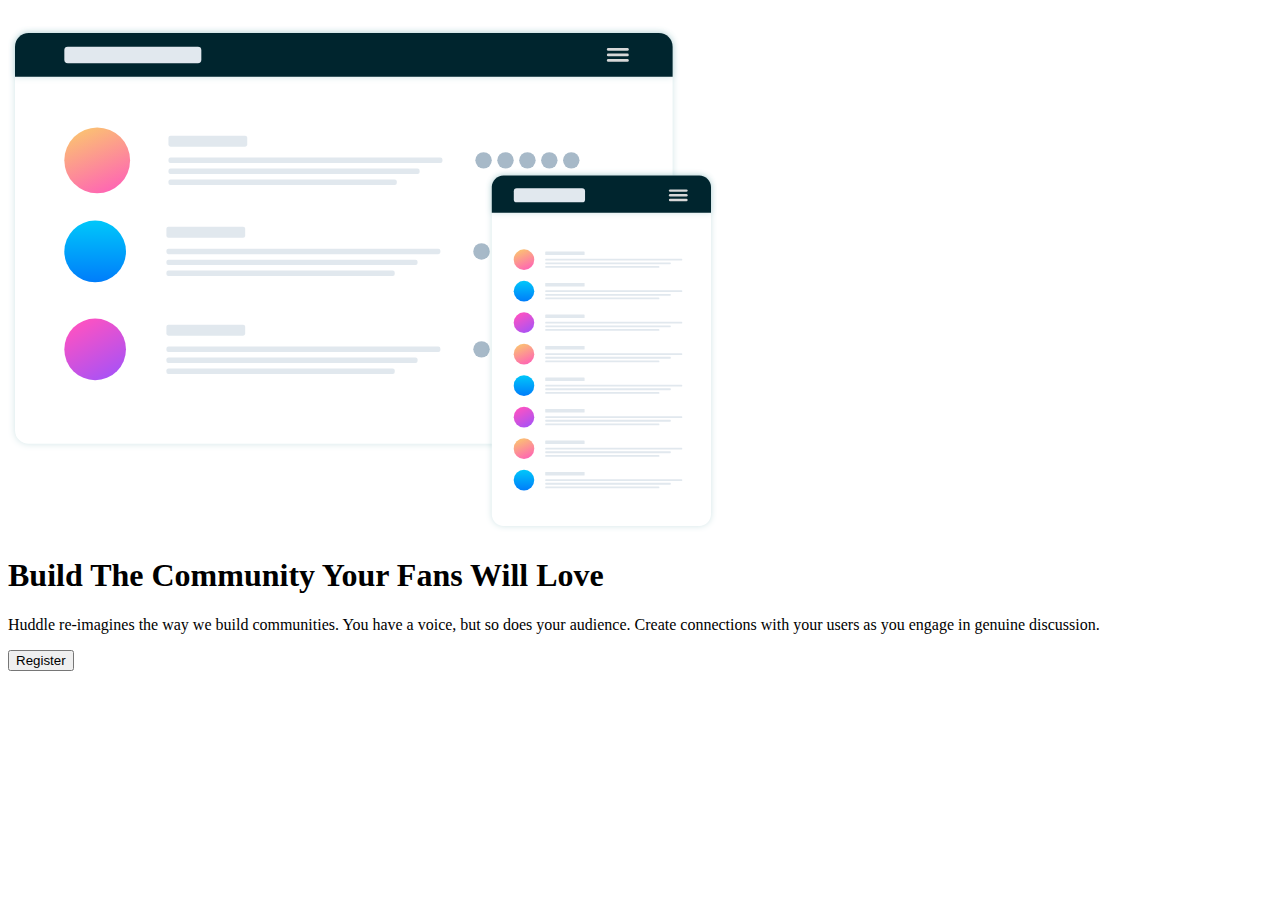
==== landing/index.html @ 1436f934 "Create index.html" ====
<!DOCTYPE html>
<html lang="en">
<head>
    <meta charset="UTF-8">
    <meta http-equiv="X-UA-Compatible" content="IE=edge">
    <meta name="viewport" content="width=device-width, initial-scale=1.0">
    <link rel="stylesheet" href="landing.css">
    <link href="https://fonts.googleapis.com/css2?family=Poppins:wght@400;600&display=swap" rel="stylesheet">
    <link href="https://fonts.googleapis.com/css2?family=Open+Sans&display=swap" rel="stylesheet">
    <link rel="icon" href="..//landing/favicon-32x32.png">
    <title>Landing Page</title>
</head>
<body>
    <nav class="landing-logo">
        <img src="..//landing/logo.svg" alt="">
    </nav>

    <section class="landing-flex">
        <div class="landing-img">
            <img src="..//landing/illustration-mockups.svg" alt="">
        </div>
    
        <div class="landing-text">
            <h1>Build The Community Your Fans Will Love</h1>
            
            <p>Huddle re-imagines the way we build communities. You have a voice, but so does your audience. Create connections with your users as you engage in genuine discussion.</p>
            
            <div class="landing-button">
                <button><a href="#"></a>Register</button>
            </div>
        </div>
    </section>

    <footer class="landing-footer">
        <div class="landing-sites">
            <img src="..//landing/logo-facebook.svg" alt="">
            <img src="..//landing/logo-twitter.svg" alt="">
            <img src="..//landing/logo-instagram.svg" alt="">
        </div>
    </footer>
</body>
</html>
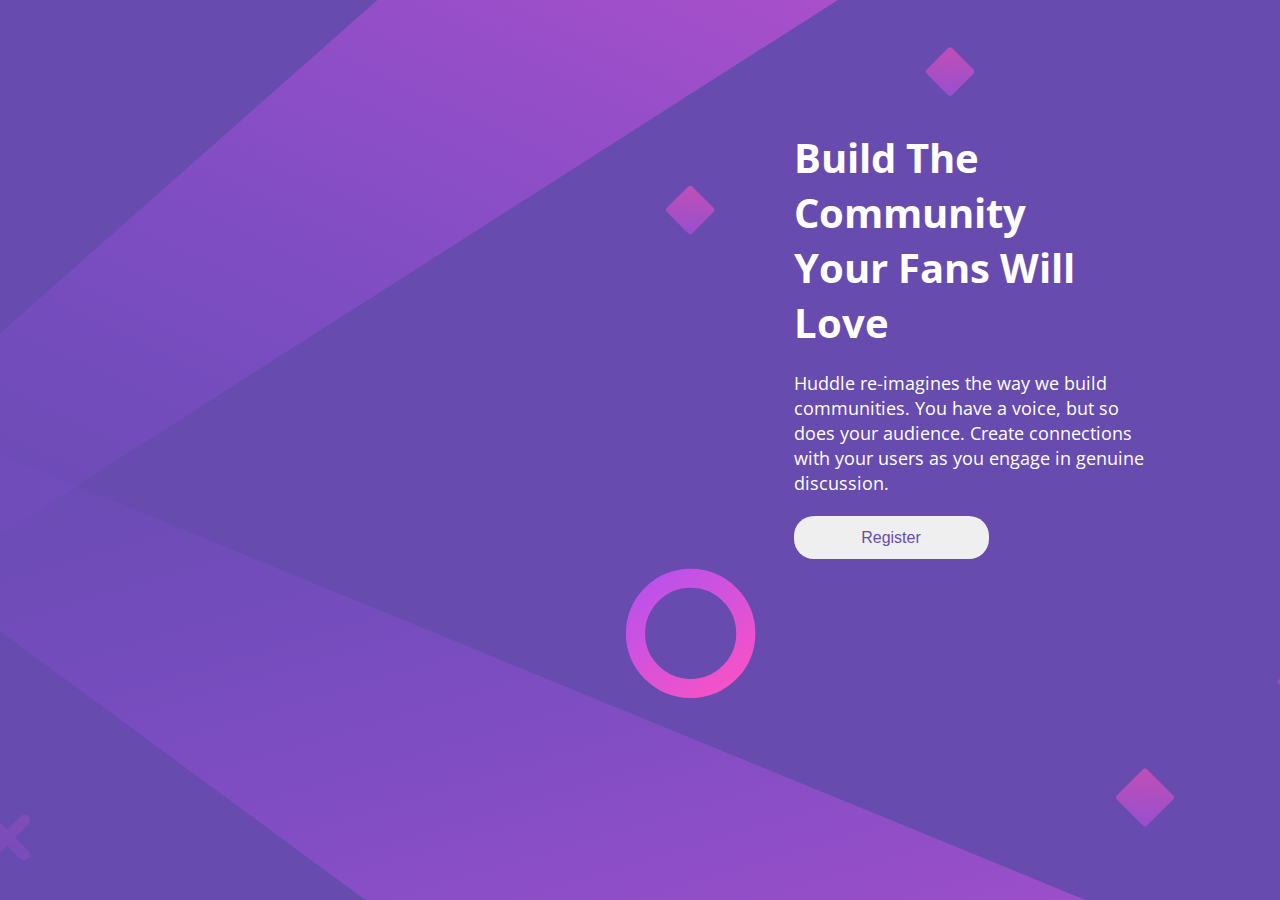
==== commit da648f00: "Update index.html" ====
--- a/landing/index.html
+++ b/landing/index.html
@@ -7,17 +7,17 @@
     <link rel="stylesheet" href="landing.css">
     <link href="https://fonts.googleapis.com/css2?family=Poppins:wght@400;600&display=swap" rel="stylesheet">
     <link href="https://fonts.googleapis.com/css2?family=Open+Sans&display=swap" rel="stylesheet">
-    <link rel="icon" href="..//landing/favicon-32x32.png">
+    <link rel="icon" href="C:\Users\mreid\OneDrive\Desktop\landingpage\landing\favicon-32x32.png">
     <title>Landing Page</title>
 </head>
 <body>
     <nav class="landing-logo">
-        <img src="..//landing/logo.svg" alt="">
+        <img src="C:\Users\mreid\OneDrive\Desktop\landingpage\landing\logo.svg" alt="">
     </nav>
 
     <section class="landing-flex">
         <div class="landing-img">
-            <img src="..//landing/illustration-mockups.svg" alt="">
+            <img src="C:\Users\mreid\OneDrive\Desktop\landingpage\landing\illustration-mockups.svg" alt="">
         </div>
     
         <div class="landing-text">
@@ -33,9 +33,9 @@
 
     <footer class="landing-footer">
         <div class="landing-sites">
-            <img src="..//landing/logo-facebook.svg" alt="">
-            <img src="..//landing/logo-twitter.svg" alt="">
-            <img src="..//landing/logo-instagram.svg" alt="">
+            <img src="C:\Users\mreid\OneDrive\Desktop\landingpage\landing\logo-facebook.svg" alt="">
+            <img src="C:\Users\mreid\OneDrive\Desktop\landingpage\landing\logo-twitter.svg" alt="">
+            <img src="C:\Users\mreid\OneDrive\Desktop\landingpage\landing\logo-instagram.svg" alt="">
         </div>
     </footer>
 </body>
--- a/landing/landing.css
+++ b/landing/landing.css
@@ -0,0 +1,232 @@
+:root {
+    --violet:hsl(257, 40%, 49%);
+    --soft-magenta:hsl(300, 69%, 71%);
+    --poppins:'Poppins', sans-serif;
+    --open:'Open Sans', sans-serif;
+}
+
+* {
+    margin: 0;
+    padding: 0;
+    box-sizing: border-box;
+}
+
+
+body {
+    background-image: url(C:\Users\mreid\OneDrive\Desktop\landingpage\landing\bg-mobile.svg);
+    background-repeat: no-repeat;
+    background-size: 400px;
+    background-color: var(--violet);
+}
+/* Nav */
+
+.landing-logo img {
+    width: 50%;
+}
+
+.landing-logo {
+    padding: 1.75rem 2.5rem;
+}
+
+/* Section */
+
+.landing-img img {
+    width: 90%;
+    padding-left: 2.5rem;
+    margin-top: 2rem;
+}
+
+.landing-text {
+    font-family: var(--open);
+    color: white;
+    padding: 1rem 1.5em;
+}
+
+.landing-text h1 {
+    text-align: center;
+    padding: 0 1.5rem;
+    margin-top: 2.5rem;
+    font-size: 1.55rem;
+}
+
+.landing-text p {
+    text-align: center;
+    margin-top: 1.25rem;
+    padding: 0 1.1rem;
+    font-weight:normal;
+    font-size: 1.1rem;
+    font-family: var(--open);
+}
+
+/* button */
+
+.landing-button {
+    display: flex;
+    justify-content: center;
+}
+
+.landing-button button {
+    border-style: none;
+    width: 60%;
+    padding: .80rem 0rem;
+    border-radius: 20px;
+    margin-top: 1.3rem;
+    color: var(--violet);
+    font-size: .85rem;
+}
+
+.landing-button a {
+    text-decoration: none;
+    font-weight: var(--open);
+}
+
+.landing-button button:hover {
+    cursor: pointer;
+    background-color: var(--soft-magenta);
+    color: white;
+}
+
+/* Footer */
+
+.landing-sites img {
+    width: 25px;
+    border-radius: 50%;
+    text-align: center;
+    margin:0rem .85rem ;
+}
+
+.landing-sites {
+    display: flex;
+    justify-content: center;
+    width: 75%;
+}
+
+.landing-footer {
+    display: flex;
+    justify-content: center;
+    align-items: center;
+    height: 10vh;
+}
+
+.landing-sites img:hover {
+    filter: var(--soft-magenta);
+}
+
+/* media */
+
+@media (min-width:768px) and (max-width:1024px) {
+    /* body */
+
+    body {
+        background-image: url(C:\Users\mreid\OneDrive\Desktop\landingpage\landing\bg-desktop.svg);
+        background-attachment: fixed;
+        background-size: auto 100%;
+        background-position: center;
+    }
+    
+    /* nav media */
+
+    .landing-logo img {
+        width: 25%;
+    }
+
+    /* section */
+    .landing-flex {
+        display: flex;
+    }
+
+    .landing-img  {
+        width: 100%;
+    }
+
+    .landing-text {
+        width: 70%;
+    }
+
+    .landing-text h1 {
+        text-align: left;
+        padding: 0;
+    }
+
+    .landing-text p {
+        text-align: left;
+        padding: 0;
+        font-size: .85rem;
+    }
+
+    /* button */
+
+    .landing-button {
+        justify-content: left;
+    }
+
+    /* footer */
+    .landing-sites {
+        justify-content: right;
+        position: absolute;
+        bottom: 30px;
+        right: 20px;
+    }
+}
+
+@media (min-width:1025px) {
+    body {
+        background-image: url(..//landing/bg-desktop.svg);
+        background-attachment: fixed;
+        background-size: auto 100%;
+        background-position: center;
+    }
+    
+    /* nav media */
+
+    .landing-logo img {
+        width: 10%;
+    }
+
+    /* section */
+    .landing-flex {
+        display: flex;
+    }
+
+    .landing-img  {
+        width: 70%;
+    }
+
+    .landing-text {
+        width: 40%;
+        margin-right: 4rem;
+    }
+
+    .landing-text h1 {
+        text-align: left;
+        padding: 0;
+        font-size: 2.5rem;
+        margin-right: 2em;
+    }
+
+    .landing-text p {
+        text-align: left;
+        padding: 0;
+        font-size: 1.15rem;
+        margin-right: 2em;
+    }
+
+    /* button */
+
+    .landing-button {
+        justify-content: left;
+    }
+
+    .landing-button button {
+        width: 195px;
+        font-size: 1em;
+    }
+
+    /* footer */
+    .landing-sites {
+        justify-content: right;
+        position: absolute;
+        bottom: 30px;
+        right: 20px;
+    }
+}